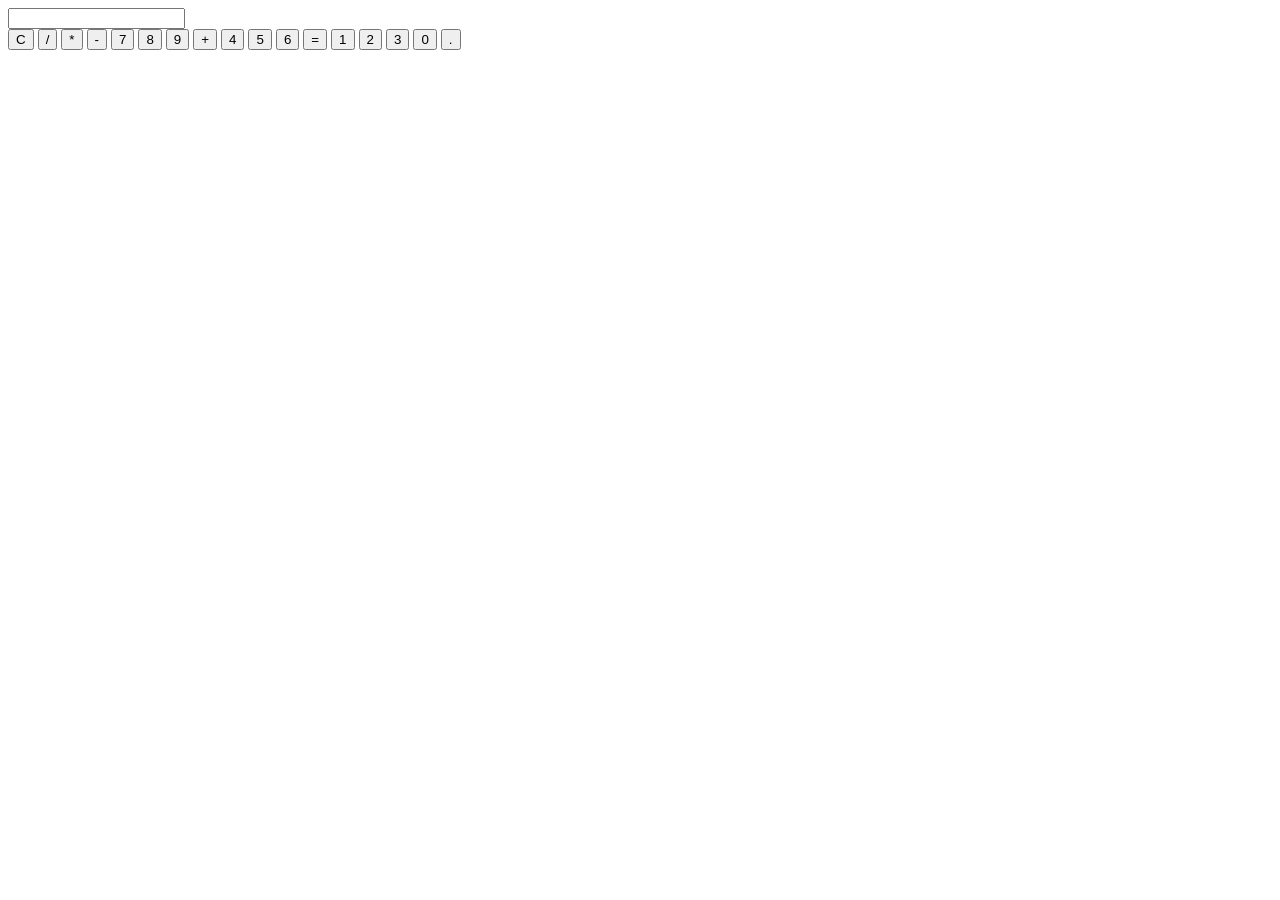
==== Basic Calculator/index.html @ 6fd2de6b "html done" ====
<!DOCTYPE html>
<html lang="en">
<head>
    <meta charset="UTF-8">
    <meta name="viewport" content="width=device-width, initial-scale=1.0">
    <title>Basic Calculator</title>
    <link rel="stylesheet" href="style.css">
</head>
<body>
    <div class="calculator">
        <input type="text" id="result" readonly>
        <div class="buttons">
            <button class="clear">C</button>
            <button class="operator">/</button>
            <button class="operator">*</button>
            <button class="operator">-</button>

            <button class="number">7</button>
            <button class="number">8</button>
            <button class="number">9</button>

            <button class="operator">+</button>
            <button class="number">4</button>
            <button class="number">5</button>
            <button class="number">6</button>
            <button class="equals">=</button>

            <button class="number">1</button>
            <button class="number">2</button>
            <button class="number">3</button>
            <button class="number">0</button>

            <button class="decimal">.</button>

        </div>
    </div>

    
</body>
</html>
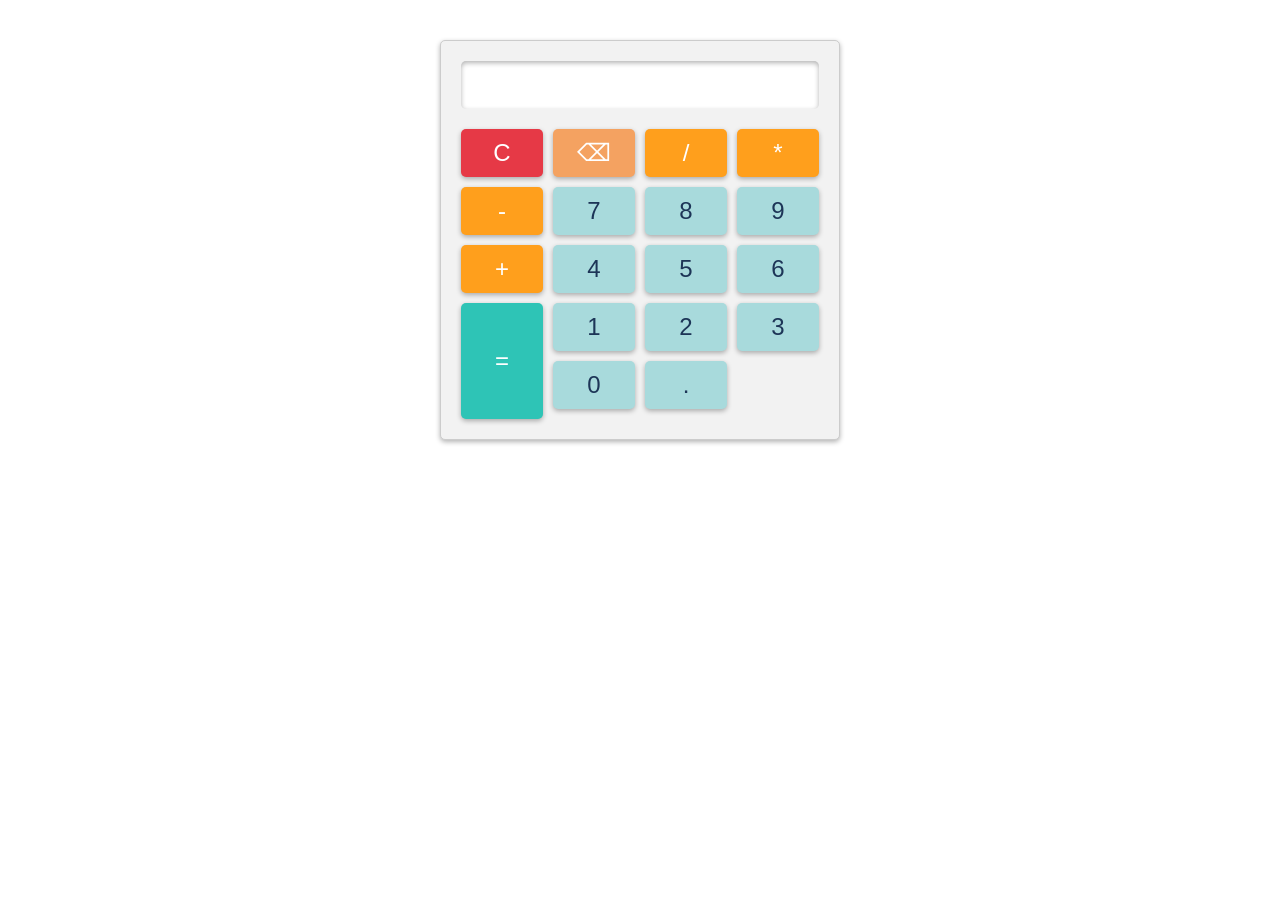
==== commit 0cf367f1: "Completed" ====
--- a/Basic Calculator/index.html
+++ b/Basic Calculator/index.html
@@ -11,6 +11,7 @@
         <input type="text" id="result" readonly>
         <div class="buttons">
             <button class="clear">C</button>
+            <button class="backspace">⌫</button>
             <button class="operator">/</button>
             <button class="operator">*</button>
             <button class="operator">-</button>
@@ -32,9 +33,10 @@
 
             <button class="decimal">.</button>
 
+
         </div>
     </div>
 
-    
+    <script src="index.js"></script>
 </body>
 </html>
--- a/Basic Calculator/style.css
+++ b/Basic Calculator/style.css
@@ -0,0 +1,83 @@
+*{
+    box-sizing: border-box;
+    margin: 0;
+
+}
+
+.calculator{
+    background-color: #f2f2f2;
+    padding: 20px;
+    max-width: 400px;
+    margin: 0 auto;
+    border: solid 1px #ccc;
+    box-shadow: 0px 2px 5px rgba(0,0,0,0.3);
+    border-radius: 5px;
+    margin-top: 40px;
+
+}
+
+#result{
+    width: 100%;
+    padding: 10px;
+    font-size: 24px;
+    border: none;
+    box-shadow: 0px 2px 5px rgba(0,0,0,0.3) inset;
+    border-radius: 5px;
+
+
+}
+
+
+.buttons{
+    display: grid;
+    grid-template-columns: repeat(4, 1fr);
+    grid-gap: 10px;
+    margin-top: 20px;
+
+}
+
+
+button{
+    padding: 10px;
+    font-size: 24px;
+    border: none;
+    box-shadow: 0 2px 5px rgba(0,0,0,0.3);
+    border-radius: 5px;
+    cursor: pointer;
+    transition: background-color 0.3s ease;
+    
+}
+
+button:hover{
+    background-color: #ddd;
+}
+
+.clear{
+    background-color: #e63946;   
+    color: #ffffff;
+
+}
+
+.number, .decimal{
+    background-color: #a8dadc;   
+    color: #1d3557;
+
+}
+
+.operator{
+    background-color: #ff9f1c;
+    color: white;
+}
+
+
+.equals{
+    background-color: #2ec4b6;   
+    color: #ffffff;
+    grid-row: span 3;
+    
+}
+
+.backspace {
+    background-color: #f4a261;  
+    color: white;
+}
